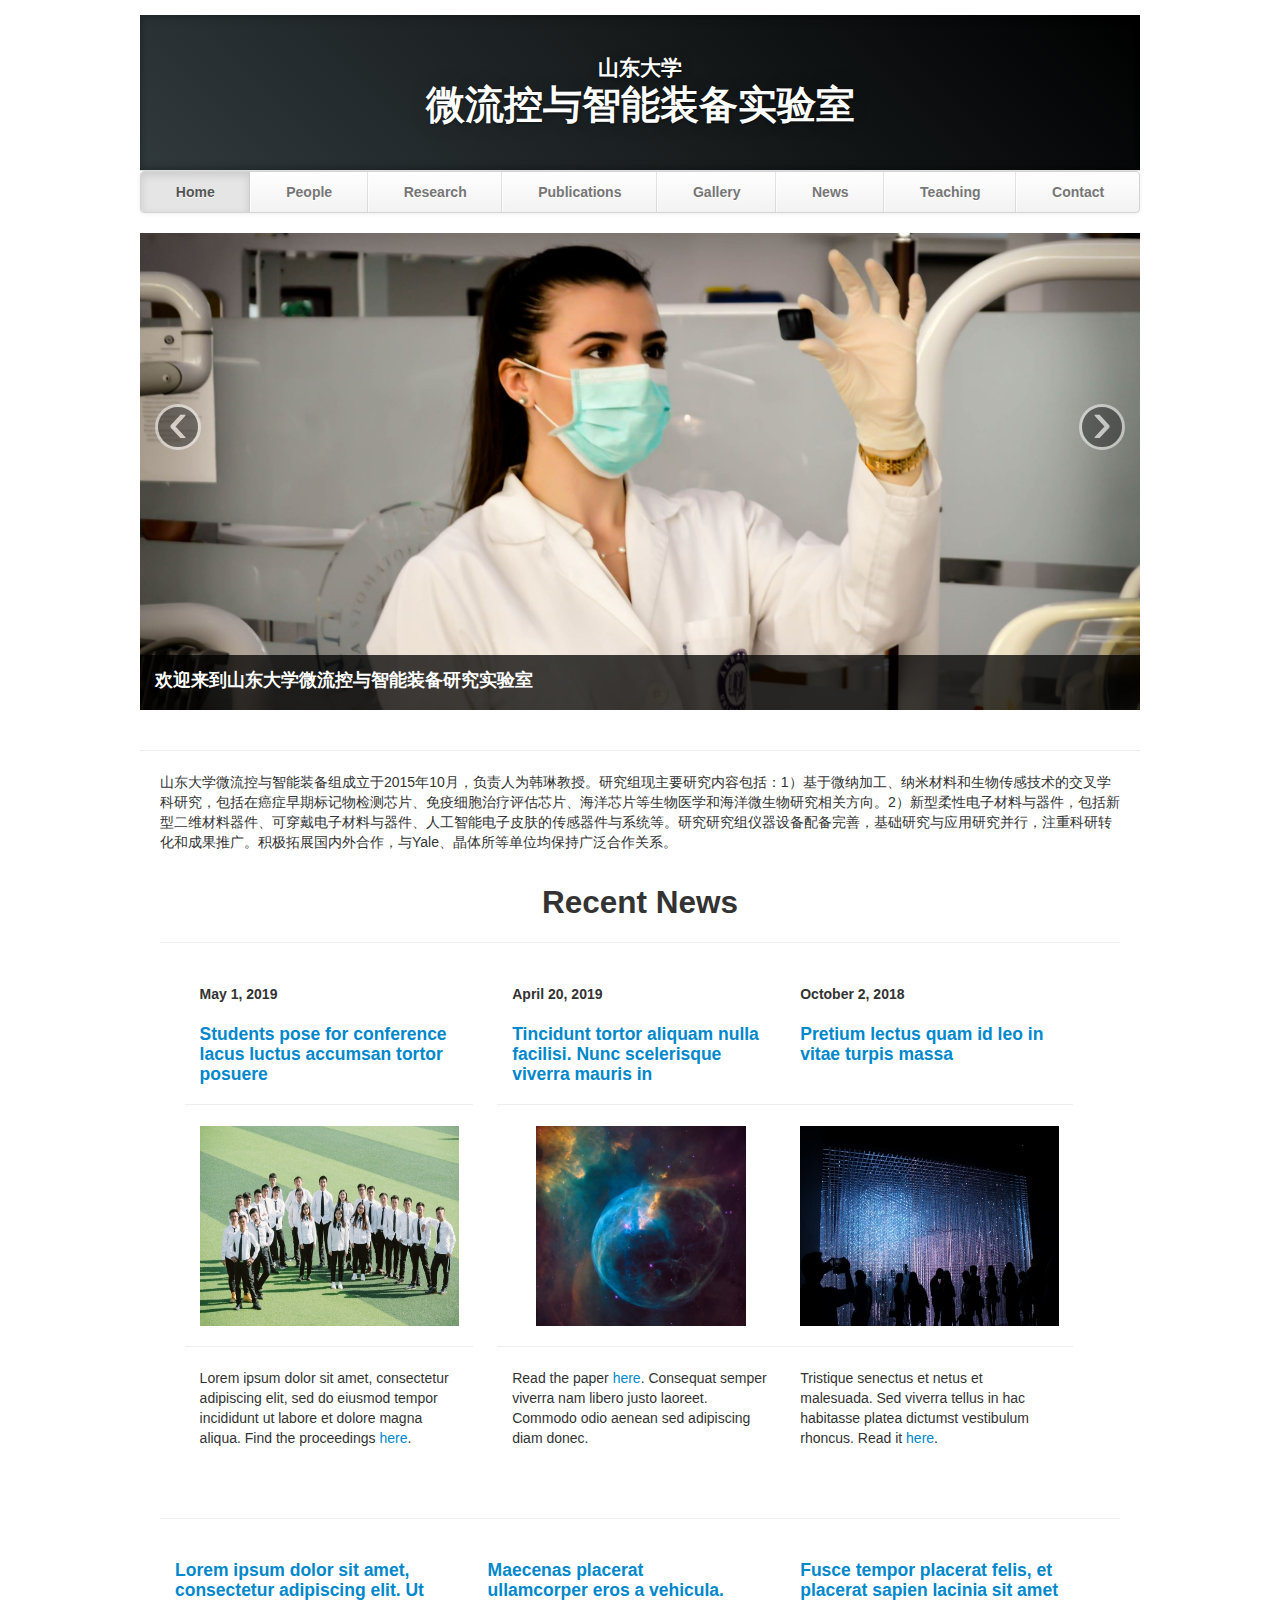
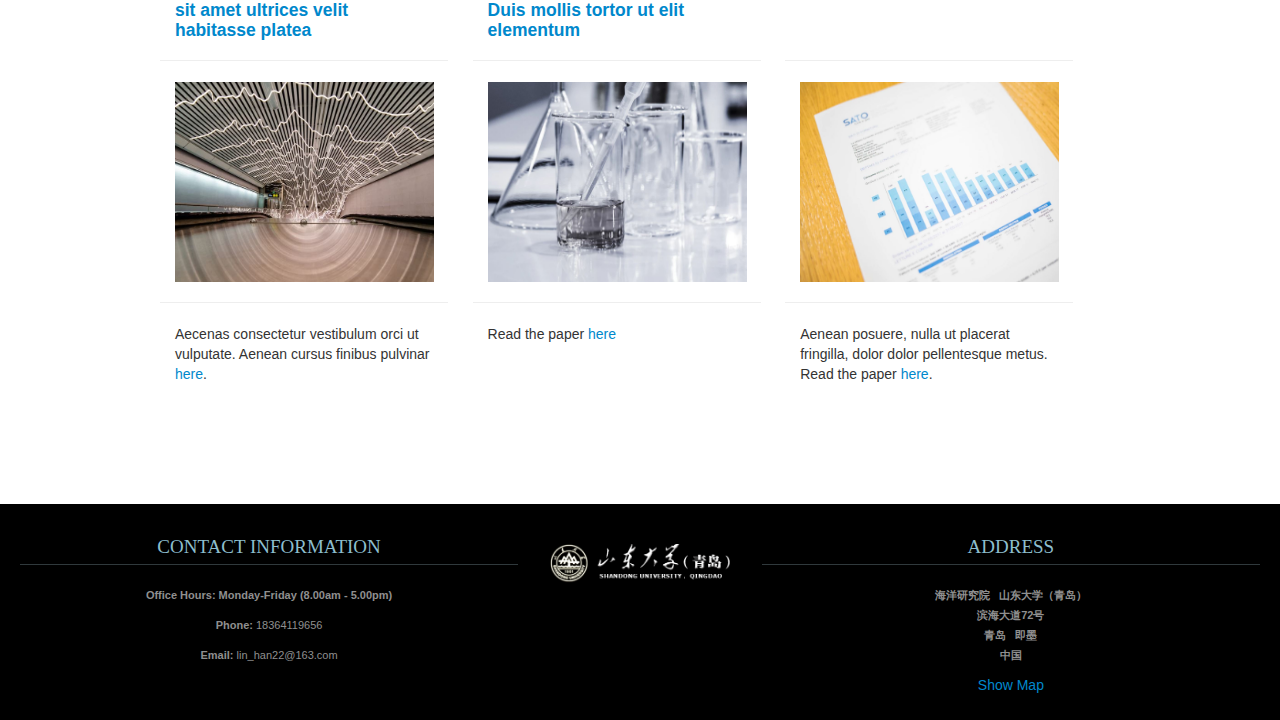
==== index.html @ ac5beb23 "Update index.html" ====
<!DOCTYPE html>
<html lang="en">
   <head>
      <meta charset="utf-8">
      <title>Generic Research Lab Template - Home</title>
      <meta name="viewport" content="width=device-width, initial-scale=1.0">
      <meta name="description" content="Research Lab, Home, Velit Aliquet Sagittis University">
      <meta name="author" content="">
      <!-- Le styles -->
      <link href="css/bootstrap.min.css" rel="stylesheet">
      <link href="css/bootstrap-responsive.min.css" rel="stylesheet">
      <link href="css/theme.css" rel="stylesheet">
   </head>
   <body>
      <div class="container">
         <header class="jumbotron subhead" id="overview">
            <p class="lead"><span style="font-weight:bold;"> ​山东大学 </p>
            <h1>微流控与智能装备实验室</h1>
         </header>
         <div class="masthead">
            <div class="navbar">
               <div class="navbar-inner">
                  <div class="container">
                     <ul class="nav">
                        <li class="active"><a href="#">Home</a></li>
                        <li><a href="people.html">People</a></li>
                        <li><a href="research.html">Research</a></li>
                        <li><a href="publications.html">Publications</a></li>
                        <li><a href="gallery.html">Gallery</a></li>
                        <li><a href="news.html">News</a></li>
                        <li><a href="teaching.html">Teaching</a></li>
                        <li><a href="contact.html">Contact</a></li>
                     </ul>
                  </div>
               </div>
            </div>
         </div>
         <div class="row-fluid">
            <div class="span12">
               <div id="main-carousel" class="carousel slide">
                  <div class="carousel-inner">
                     <div class="item active">
                        <img src="images/ani-kolleshi-crop3.JPG" class="carousel-image" alt="">                      
                        <div class="carousel-caption">
                           <h4>欢迎来到山东大学微流控与智能装备研究实验室</h4>
                           <!-- -->
                           <p></p>
                        </div>
                     </div>
                     <div class="item">
                        <img src="images/microscope-crop1.JPG" class="carousel-image" alt="">
                        <div class="carousel-caption">
                           <h4>Lab Photos</h4>
                           <p></p>
                        </div>
                     </div>
                     <div class="item">
                        <img src="images/building-crop1.JPG" class="carousel-image" alt="">
                        <div class="carousel-caption">
                           <h4>Main Building Photo</h4>
                           <p></p>
                        </div>
                     </div>
                  </div>
                  <a class="left carousel-control" href="#main-carousel" data-slide="prev">‹</a>
                  <a class="right carousel-control" href="#main-carousel" data-slide="next">›</a>
               </div>
            </div>
         </div>
         <hr>
         <div class="container-fluid">
            <div class="row-fluid marketing">
               <div class="span12">
                  <p>
                     山东大学微流控与智能装备组成立于2015年10月，负责人为韩琳教授。研究组现主要研究内容包括：1）基于微纳加工、纳米材料和生物传感技术的交叉学科研究，包括在癌症早期标记物检测芯片、免疫细胞治疗评估芯片、海洋芯片等生物医学和海洋微生物研究相关方向。2）新型柔性电子材料与器件，包括新型二维材料器件、可穿戴电子材料与器件、人工智能电子皮肤的传感器件与系统等。研究研究组仪器设备配备完善，基础研究与应用研究并行，注重科研转化和成果推广。积极拓展国内外合作，与Yale、晶体所等单位均保持广泛合作关系。
                  </p>
                  <br/>
               </div>
               <div class="row-fluid">
                  <hr>
                  <h2 class="centered">Recent News</h2>
                  <hr>
               </div>
               <div class="span4 feature-item">
                  <h5> <span class="date"> May 1, 2019 </span> </h5>
                  <h4 class="feature-heading">
                     <a href="https://unsplash.com/photos/CPmrdbbpnXg">
                     Students pose for conference lacus luctus accumsan tortor posuere
                     </a>
                     <br/>
                  </h4>
                  <hr>
                  <div class="centered">
                     <a href="https://unsplash.com/photos/CPmrdbbpnXg">
                     <img src="thumbs/jerry-zhang-1281608-unsplash.jpg" alt=""></a>
                  </div>
                  <hr>
                  <p>
                     Lorem ipsum dolor sit amet, consectetur adipiscing elit, sed do eiusmod tempor incididunt ut labore et 
                     dolore magna aliqua. 
                     Find the proceedings <a href="https://unsplash.com/photos/CPmrdbbpnXg">here</a>.
                  </p>
                  <br/>
                  <br/>
               </div>
               <div class="span4 feature-item">
                  <h5> <span class="date">April 20, 2019</span> </h5>
                  <h4 class="feature-heading">
                     <a href="https://unsplash.com/photos/rTZW4f02zY8">
                     Tincidunt tortor aliquam nulla facilisi. Nunc scelerisque viverra mauris in
                     </a>
                  </h4>
                  <hr>
                  <div class="centered">
                     <a href="https://unsplash.com/photos/rTZW4f02zY8">
                     <img src="thumbs/nasa-89125-unsplash.jpg" alt="">
                     </a>
                  </div>
                  <hr>
                  <p>
                     Read the paper 
                     <a href="https://unsplash.com/photos/rTZW4f02zY8">here</a>.
                     Consequat semper viverra nam libero justo laoreet. Commodo odio aenean sed adipiscing diam donec. 
                  </p>
                  <br/>
               </div>
               <div class="row-fluid">
                  <div class="span4 feature-item">
                     <h5> <span class="date">October 2, 2018</span> </h5>
                     <h4 class="feature-heading">
                        <a href="http://mechanical.illinois.edu/news/miljkovic-pleased-join-%E2%80%98powerhouse%E2%80%99-illinois">
                        Pretium lectus quam id leo in vitae turpis massa
                        <br/>
                        <br/>
                        </a>
                     </h4>
                     <hr>
                     <div class="centered">
                        <a href="https://unsplash.com/photos/WNk-f-TnZDw">
                        <img src="thumbs/rodolfo-cuadros-762364-unsplash.jpg" alt=""></a>
                     </div>
                     <hr>
                     <p> 
                        Tristique senectus et netus et malesuada. Sed viverra tellus in hac habitasse platea dictumst vestibulum rhoncus. 
                        Read it <a href="https://unsplash.com/photos/WNk-f-TnZDw">here</a>.
                     </p>
                     <br/>					
                  </div>
               </div>
               <hr>
            </div>
            <div class="row-fluid">
               <div class="span4 feature-item">
                  <h4 class="feature-heading"><a href="https://unsplash.com/photos/QvbLjB9pHLM">Lorem ipsum dolor sit amet, consectetur adipiscing elit. Ut sit amet ultrices velit habitasse platea</a></h4>
                  <hr>
                  <div class="centered">
                     <a href="https://unsplash.com/photos/QvbLjB9pHLM"><img src="thumbs/ivanov-crop.JPG" alt=""></a>
                  </div>
                  <hr>
                  <p>Aecenas consectetur vestibulum orci ut vulputate. Aenean cursus finibus pulvinar <a href="https://unsplash.com/photos/QvbLjB9pHLM">here</a>. </p>
                  <br/>
               </div>
               <div class="span4 feature-item">
                  <h4 class="feature-heading"><a href="https://unsplash.com/photos/lQGJCMY5qcM">Maecenas placerat ullamcorper eros a vehicula. Duis mollis tortor ut elit elementum</a></h4>
                  <hr>
                  <div class="centered">
                     <a href="https://unsplash.com/photos/lQGJCMY5qcM"><img src="thumbs/beaker-crop.JPG" alt=""></a>
                  </div>
                  <hr>
                  <p>Read the paper <a href="https://unsplash.com/photos/lQGJCMY5qcM">here</a> </p>
               </div>
               <div class="span4 feature-item">
                  <h4 class="feature-heading"><a href="https://unsplash.com/photos/QCbZ4ASLhM8">Fusce tempor placerat felis, et placerat sapien lacinia sit amet<br/><br/><br/></a></h4>
                  <hr>
                  <div class="centered">
                     <a href="https://unsplash.com/photos/QCbZ4ASLhM8"><img src="thumbs/sato-chart.JPG" alt=""></a>
                  </div>
                  <hr>
                  <p> Aenean posuere, nulla ut placerat fringilla, dolor dolor pellentesque metus. Read the paper <a href="https://unsplash.com/photos/QCbZ4ASLhM8">here</a>.</p>
                  <br/>
                  <br/>
                  <br/>
               </div>
            </div>
         </div>
      </div>
      <footer id="footer">
         <div class="container-fluid">
            <div class="row-fluid">
               <div class="span5">
                  <h3>Contact Information</h3>
                  <p><span style="font-weight:bold;"><b>Office Hours: </b>Monday-Friday (8.00am - 5.00pm)</p>
                  <p><b>Phone: </b>18364119656</p>
                  <p><b>Email: </b> lin_han22@163.com</p>
                  <!-- <a href="https://mail.google.com/mail/u/1/#sent/KtbxLwGkJhmczdwGlwRBZQNTFmVPwnpnNB?compose=new">Email</a> -->
               </div>
               <div class="span2">
                  <a href="http://www.qdxq.sdu.edu.cn/"><img src = "thumbs/logo.png" alt="research-lab-logo"/></a>
               </div>
               <div class="span5">
                  <h3>Address</h3>
                  <p><span style="font-weight:bold;">海洋研究院&nbsp;&nbsp;&nbsp;山东大学（青岛）<br>
                     滨海大道72号<br>
                     青岛&nbsp;&nbsp;&nbsp;即墨<br>
                     中国
                  </p>
                  <a href="https://map.baidu.com/search/海洋研究院(青岛校区)/@13436122.815,4326179.9,19z?querytype=s&da_src=shareurl&wd=%E6%B5%B7%E6%B4%8B%E7%A0%94%E7%A9%B6%E9%99%A2(%E9%9D%92%E5%B2%9B%E6%A0%A1%E5%8C%BA)&c=236&src=0&wd2=%E9%9D%92%E5%B2%9B%E5%B8%82%E5%8D%B3%E5%A2%A8%E5%8C%BA&pn=0&sug=1&l=14&b=(13426555.993796601,4321264.381971042;13448378.444293316,4332254.011233159)&from=webmap&biz_forward=%7B%22scaler%22:2,%22styles%22:%22pl%22%7D&sug_forward=a80bf9a03489659ca80dd8fb&device_ratio=2">Show Map</a>
               </div>
            </div>
         </div>
      </footer>

      <!-- Javascript files -->
      <script src="js/jquery-1.9.1.min.js"></script>
      <script src="js/bootstrap.min.js"></script>
      <script> $('#main-carousel').carousel(); </script>
   </body>
</html>
---- css/theme.css ----
body {
	padding-top: 15px;
	padding-bottom: 0px;
}


/* Custom container */

.container {
	margin: 0 auto;
	max-width: 1000px;
}

.container>hr {
	margin: 20px 0
}


/* Customize the navbar links to be fill the entire space of the .navbar */

.navbar .navbar-inner {
	padding: 0
}

.navbar .nav {
	margin: 0;
	display: table;
	width: 100%;
}

.navbar .nav li {
	display: table-cell;
	width: 1%;
	float: none;
}

.navbar .nav li a {
	font-weight: bold;
	text-align: center;
	border-left: 1px solid rgba(255, 255, 255, .75);
	border-right: 1px solid rgba(0, 0, 0, .1);
}

.navbar .nav li:first-child a {
	border-left: 0;
	border-radius: 3px 0 0 3px;
}

.navbar .nav li:last-child a {
	border-right: 0;
	border-radius: 0 3px 3px 0;
}

body>.navbar {
	font-size: 13px
}


/* Change the docs' brand */

body>.navbar .brand {
	padding-right: 0;
	padding-left: 0;
	margin-left: 20px;
	float: right;
	font-weight: bold;
	color: #000;
	text-shadow: 0 1px 0 rgba(255, 255, 255, .1), 0 0 30px rgba(255, 255, 255, .125);
	-webkit-transition: all .2s linear;
	-moz-transition: all .2s linear;
	transition: all .2s linear;
}

body>.navbar .brand:hover {
	text-decoration: none;
	text-shadow: 0 1px 0 rgba(255, 255, 255, .1), 0 0 30px rgba(255, 255, 255, .4);
}


/* Sidenav for Docs
         -------------------------------------------------- */

@media screen and (max-width: 768px) {
	.bs-docs-sidenav {
		display: none !important;
	}
}

.bs-docs-sidenav {
	width: 228px;
	margin: 30px 0 0;
	padding: 0;
	background-color: #fff;
	-webkit-border-radius: 6px;
	-moz-border-radius: 6px;
	border-radius: 6px;
	-webkit-box-shadow: 0 1px 4px rgba(0, 0, 0, .065);
	-moz-box-shadow: 0 1px 4px rgba(0, 0, 0, .065);
	box-shadow: 0 1px 4px rgba(0, 0, 0, .065);
}

.bs-docs-sidenav>li>a {
	display: block;
	width: 200px;
	margin: 0 0 -1px;
	padding: 8px 14px;
	border: 1px solid #e5e5e5;
}

.bs-docs-sidenav>li>a.subhead {
	display: block;
	width: 168px;
	margin: 0 0 -1px;
	padding: 8px 30px;
	border: 1px solid #e5e5e5;
	font-size: 12px;
}

.bs-docs-sidenav>li:first-child>a {
	-webkit-border-radius: 6px 6px 0 0;
	-moz-border-radius: 6px 6px 0 0;
	border-radius: 6px 6px 0 0;
}

.bs-docs-sidenav>li:last-child>a {
	-webkit-border-radius: 0 0 6px 6px;
	-moz-border-radius: 0 0 6px 6px;
	border-radius: 0 0 6px 6px;
}

.bs-docs-sidenav>.active>a {
	position: relative;
	z-index: 2;
	padding: 9px 15px;
	border: 0;
	text-shadow: 0 1px 0 rgba(0, 0, 0, .15);
	-webkit-box-shadow: inset 1px 0 0 rgba(0, 0, 0, .1), inset -1px 0 0 rgba(0, 0, 0, .1);
	-moz-box-shadow: inset 1px 0 0 rgba(0, 0, 0, .1), inset -1px 0 0 rgba(0, 0, 0, .1);
	box-shadow: inset 1px 0 0 rgba(0, 0, 0, .1), inset -1px 0 0 rgba(0, 0, 0, .1);
}

.bs-docs-sidenav>li>a:hover {
	background-color: #f5f5f5
}

.bs-docs-sidenav a:hover .icon-chevron-right {
	opacity: .5
}

.bs-docs-sidenav.affix {
	top: 10px
}

.bs-docs-sidenav.affix-bottom {
	position: absolute;
	top: auto;
	bottom: 270px;
}


/* Responsive
         -------------------------------------------------- */

.affix {
	top: 0px
}

#media {
	margin-top: 70px
}

#media .header {
	margin-left: 0;
	margin-bottom: 56px;
	margin-top: 30px;
}

#media .post_row {
	margin-left: 0;
	margin-bottom: 40px;
}

#media .lastpost_row {
	margin-bottom: 0
}

#media .post_row .post {
	background: #fff;
	/*margin-left: 0;;
    margin-right: 20px;*/
	border-radius: 4px;
	box-shadow: 1px 1px 2px 0px #E0E0E0;
	width: 487px;
	height: 616px;
}

#media .post_row .last {
	margin-right: 0
}

#media .post_row .post .img {
	position: relative;
	text-align: center;
}

#media .post_row .post .img .date {
	background: #E8554E;
	position: absolute;
	padding: 2px 5px;
	top: 0;
	left: 11px;
}

#media .post_row .post .img .date p {
	color: #fff;
	font-size: 14px;
	font-weight: bold;
	font-style: italic;
	margin: 0;
}

#media .post_row .post .img img {
	height: 275px;
	width: 410px;
}

#media .post_row .post .text {
	margin: 18px auto 0;
	width: 83%;
}

#media .post_row .post .text h5 {
	margin: 0 0 8px 0;
	font-size: 20px;
	line-height: 23px;
}

#media .post_row .post .text h5 a {
	color: #333
}

#media .post_row .post .text span.date {
	color: #9F9F9F;
	display: block;
	margin-bottom: 12px;
	font-style: italic;
	font-size: 13px;
}

#media .post_row .post .text p {
	margin: 0;
	line-height: 21px;
	font-size: 14px;
}

#media .post_row .post .author_box {
	margin: 12px auto 20px;
	border-top: 1px solid #EDEDED;
	overflow: hidden;
	text-align: left;
	width: 85%;
	padding-top: 12px;
}

#media .post_row .post .author_box h6 {
	margin: 0 0 3px 0;
	font-size: 13px;
	line-height: 15px;
	font-style: italic;
	font-weight: normal;
	color: #B2B2B2;
}

#media .post_row .post .author_box p {
	color: #B2B2B2;
	font-style: italic;
	font-size: 13px;
	line-height: 14px;
	margin: 0;
}

#media .post_row .post .author_box img {
	float: right
}

#media .post_row .post a.plus_wrapper {
	width: 99%;
	text-align: center;
	background: #fff;
	display: none;
	border-radius: 0px 0px 4px 4px;
	padding: 6px 0px 2px;
	margin: 0 auto 1px;
}

#media .post_row .post a.plus_wrapper span {
	color: #1189D9;
	font-size: 30px;
	font-weight: bold;
}

#media .post_row .post:hover a.plus_wrapper {
	display: block
}

#media .post_row .post:hover {
	box-shadow: 0px 1px 5px 1px rgb(216, 216, 216)
}

#media .post_row .post:hover .text h5 a {
	color: #1189D9
}

.map .box_wrapp {
	position: absolute;
	margin: 15px auto;
	box-shadow: 0 0 7px 0 rgba(26, 26, 26, 0.4);
	padding: 30px 0 30px;
	background: white;
	border-radius: 4px;
	margin-top: 25px;
}

.map .box_wrapp .box_cont {
	margin: 30px auto;
	width: 76%;
}

.section-header {
	text-align: center;
	margin-bottom: 35px;
}

.section-header h1,
.title-text {
	font-weight: bold;
	font-size: 30px;
	margin: 12.5px 0;
	font-weight: 100;
	margin-bottom: 25px;
	line-height: 55px;
}

.feature-item:hover {
	box-shadow: 0px 1px 5px 1px rgb(216, 216, 216)
}

.feature-item img {
	margin-left: 15px;
	margin-right: 15px;
	max-width: 90%;
	height: 200px;
}

.feature-item h5 {
	margin-left: 15px;
	margin-right: 15px;
	margin-top: 20px;
	margin-bottom: 20px;
}

.feature-item p {
	margin-left: 15px;
	margin-right: 15px;
}

.feature-heading {
	margin-top: 20px;
	margin-bottom: 20px;
	margin-left: 15px;
	margin-right: 15px;
}

.feature-heading a:hover {
	text-decoration: none;
}

.feature-button {
	font-size: 16px;
	background-image: none;
	box-shadow: none;
	margin-bottom: 10px;
}

.centered {
	text-align: center;
}

.subhead {
	text-align: left;
	border-bottom: 1px solid #ddd;
}

.jumbotron {
	position: relative;
	padding: 45px 0px 35px 0px;
	color: #fff;
	text-align: center;
	text-shadow: 0 1px 3px rgba(0, 0, 0, .4), 0 0 30px rgba(0, 0, 0, .075);
	background: #30393C;
	background: -moz-linear-gradient(45deg, #30393C 0%, #000000 100%);
	background: -webkit-gradient(linear, left bottom, right top, color-stop(0%, #30393C), color-stop(100%, #30393C));
	background: -webkit-linear-gradient(45deg, #30393C 0%, #000000 100%);
	background: -o-linear-gradient(45deg, #30393C 0%, #000000 100%);
	background: -ms-linear-gradient(45deg, #30393C 0%, #000000 100%);
	background: linear-gradient(45deg, #30393C 0%, #000000 100%) repeat;
	-webkit-box-shadow: inset 0 3px 7px rgba(0, 0, 0, .2), inset 0 -3px 7px rgba(0, 0, 0, .2);
	-moz-box-shadow: inset 0 3px 7px rgba(0, 0, 0, .2), inset 0 -3px 7px rgba(0, 0, 0, .2);
	box-shadow: inset 0 3px 7px rgba(0, 0, 0, .2), inset 0 -3px 7px rgba(0, 0, 0, .2);
}

.jumbotron:after {
	content: '';
	display: block;
	position: absolute;
	top: 0;
	right: 0;
	bottom: 0;
	left: 0;
	opacity: .4;
}

.lead {
	margin-bottom: 0px;
	font-size: 21px;
	font-weight: 200;
	line-height: 15px;
}

img.float-left {
	float: left;
	margin-top: 9px;
	margin-left: 0px;
	margin-right: 30px;
	margin-bottom: 12px;
}

img.float-right {
	float: right;
	margin-top: 9px;
	margin-right: 0px;
	margin-bottom: 12px;
	margin-left: 30px;
}

img.publications-thumb {
	width: 142px;
	height: 188px;
}

.caption {
	margin: 10px;
}

.responsive-video {
	position: relative;
	padding-bottom: 56.25%;
	padding-top: 60px;
	overflow: hidden;
}

.responsive-video iframe,
.responsive-video object,
.responsive-video embed {
	position: absolute;
	top: 0;
	left: 0;
	width: 93.5%;
	height: 93.5%;
}

.video-caption {
	margin: 10px;
}

.accordion {
	margin-bottom: 20px;
	margin-right: 40px;
}

.thumbnail>img.sponsor {
	width: 212px;
	height: 150px;
}

img.carousel-image {
	width: 100%;
}

li.publication {
	margin-bottom: 20px;
}

.page-header h3 a:hover {
	text-decoration: none;
}

iframe.map-frame {
	border: none;
	overflow: hidden;
	margin-top: 10px;
	margin-bottom: 10px;
	margin-left: 0px;
	margin-right: 0px;
	height: 550px;
	width: 100%;
}

ul.sponsors {
	margin-top: 40px;
	margin-bottom: 40px;
}

#footer {
	z-index: 10;
	margin-top: 50px;
	margin-bottom: 0px;
	padding-bottom: 25px;
	border-top-width: 8px;
	border-top-style: solid;
	border-top-color: #2F2F2F;
	background-color: #000000;
	border: 0;
	font-size: 100%;
	font: inherit;
	vertical-align: baseline;
	text-align: center;
}

#footer h3 {
	font-size: 19px;
	text-transform: uppercase;
	font-family: BebasNeueRegular;
	color: #8DBECE;
	border-bottom-width: 1px;
	border-bottom-style: solid;
	border-bottom-color: #30393C;
	line-height: 35px;
	margin-bottom: 20px;
	margin-top: 25px;
	font-weight: normal;
}

#footer a img {
	margin-top: 40px;
}

#footer p,
#footer address {
	color: #8F8F8F;
	font-size: 11px;
}
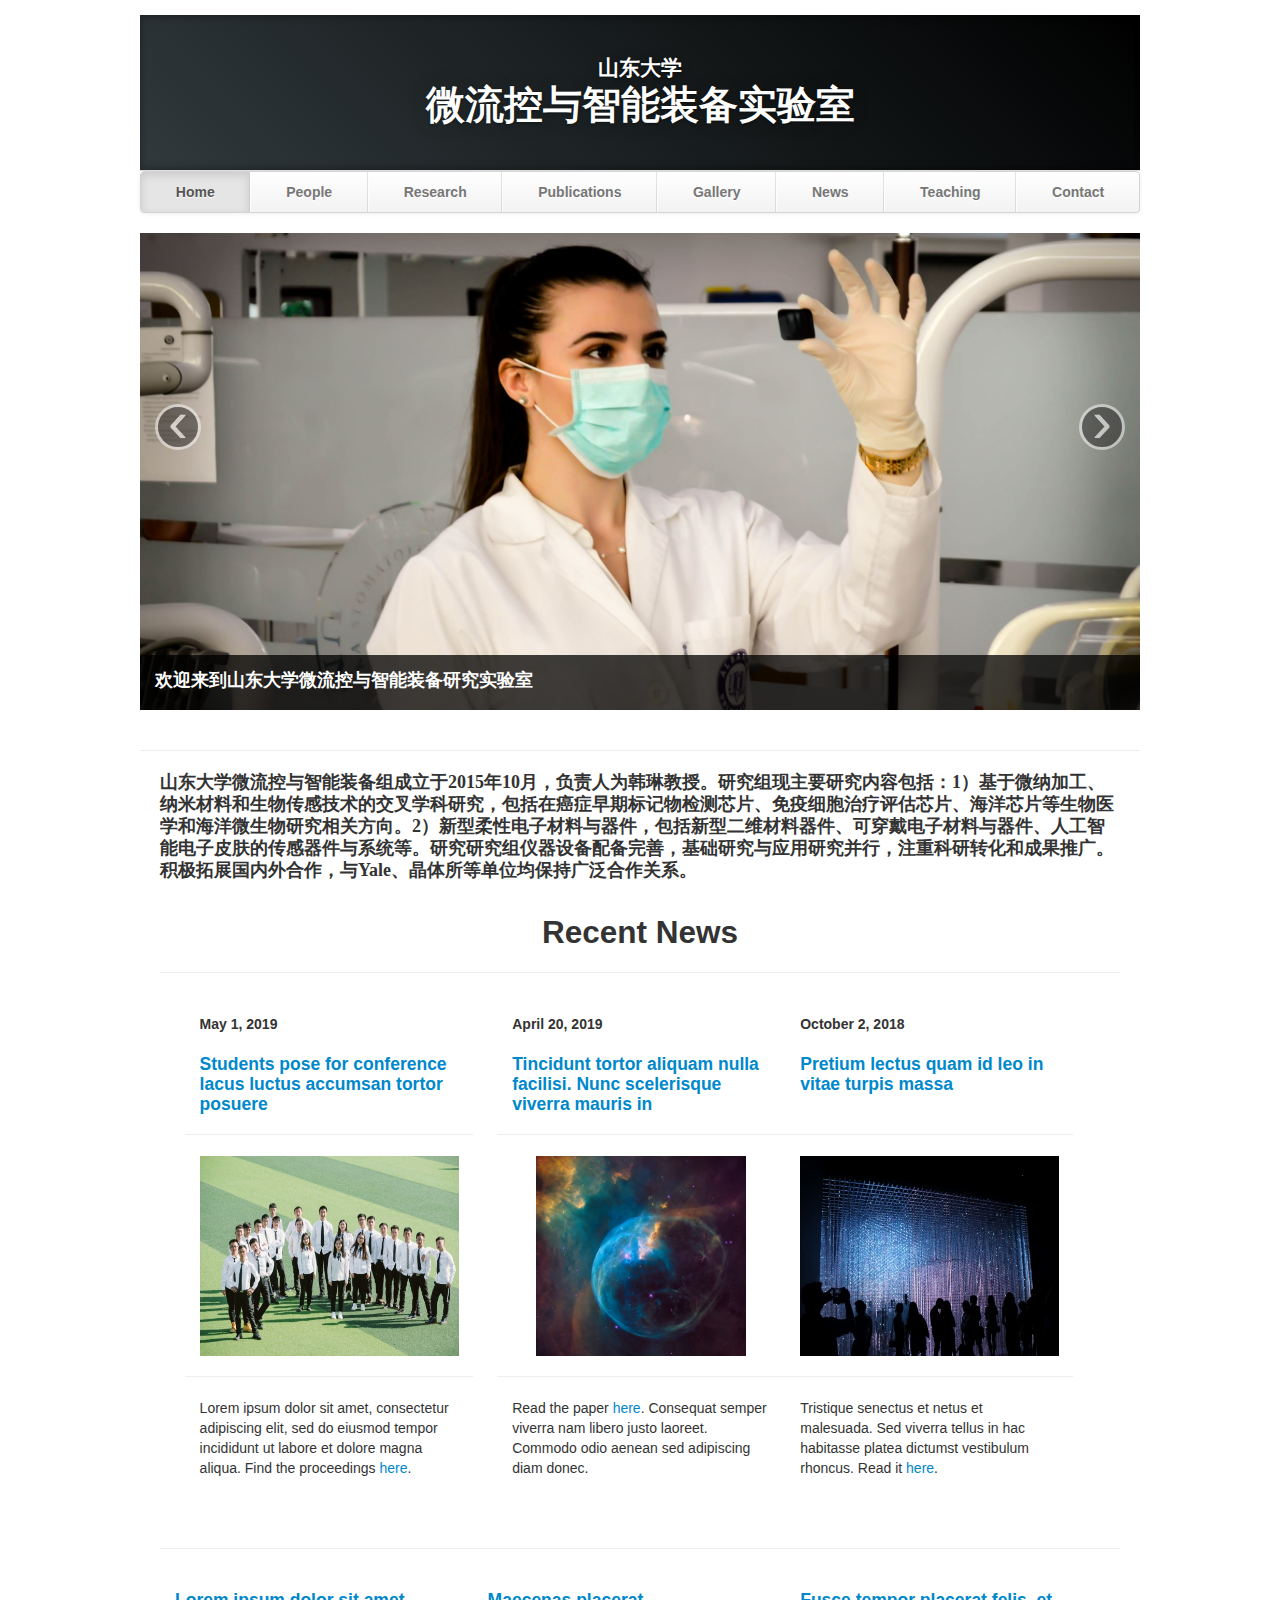
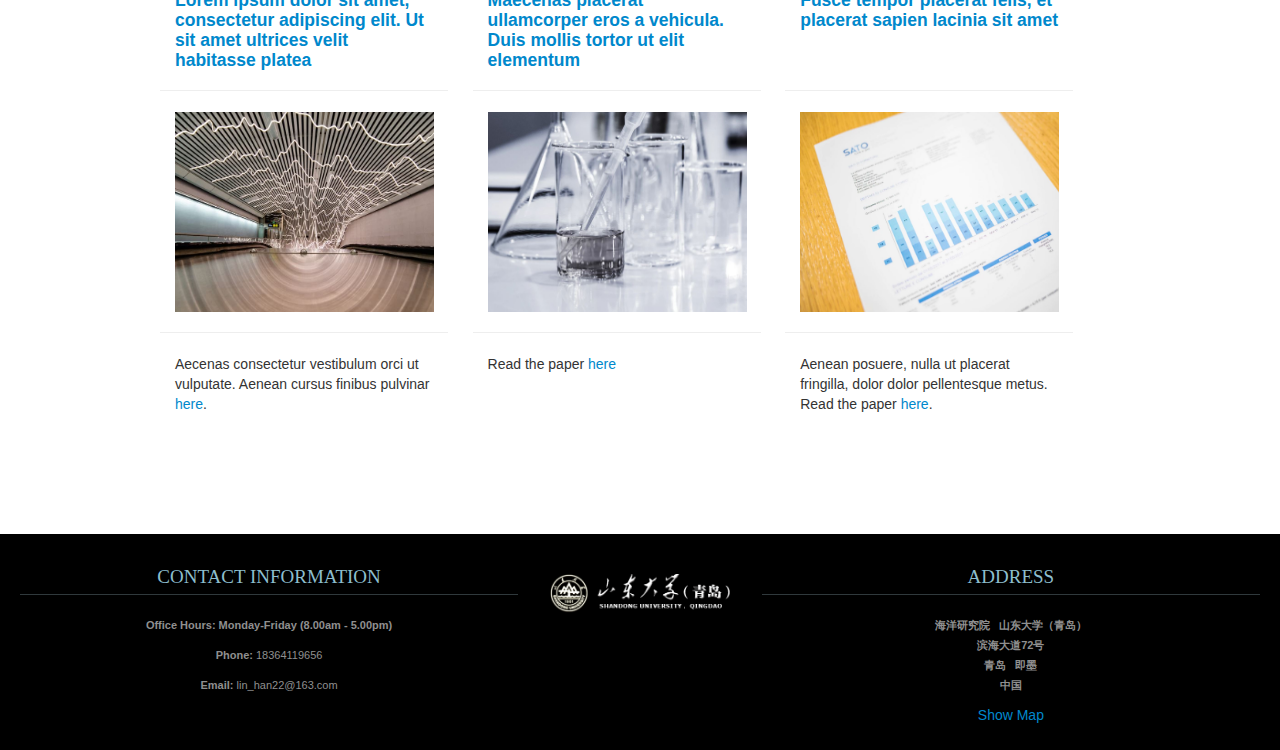
==== commit 2996010e: "Add files via upload" ====
--- a/index.html
+++ b/index.html
@@ -2,7 +2,7 @@
 <html lang="en">
    <head>
       <meta charset="utf-8">
-      <title>Generic Research Lab Template - Home</title>
+      <title>(山东大学 韩琳)微流控与智能装备实验室 - Home</title>
       <meta name="viewport" content="width=device-width, initial-scale=1.0">
       <meta name="description" content="Research Lab, Home, Velit Aliquet Sagittis University">
       <meta name="author" content="">
@@ -70,10 +70,10 @@
          <hr>
          <div class="container-fluid">
             <div class="row-fluid marketing">
-               <div class="span12">
-                  <p>
+               <div class="span12" style="font-family:Simsun"><span style="font-weight:bold;">
+                  <p><font size="4 ">
                      山东大学微流控与智能装备组成立于2015年10月，负责人为韩琳教授。研究组现主要研究内容包括：1）基于微纳加工、纳米材料和生物传感技术的交叉学科研究，包括在癌症早期标记物检测芯片、免疫细胞治疗评估芯片、海洋芯片等生物医学和海洋微生物研究相关方向。2）新型柔性电子材料与器件，包括新型二维材料器件、可穿戴电子材料与器件、人工智能电子皮肤的传感器件与系统等。研究研究组仪器设备配备完善，基础研究与应用研究并行，注重科研转化和成果推广。积极拓展国内外合作，与Yale、晶体所等单位均保持广泛合作关系。
-                  </p>
+                  </font></p>
                   <br/>
                </div>
                <div class="row-fluid">
@@ -215,4 +215,4 @@
       <script src="js/bootstrap.min.js"></script>
       <script> $('#main-carousel').carousel(); </script>
    </body>
-</html>
+</html>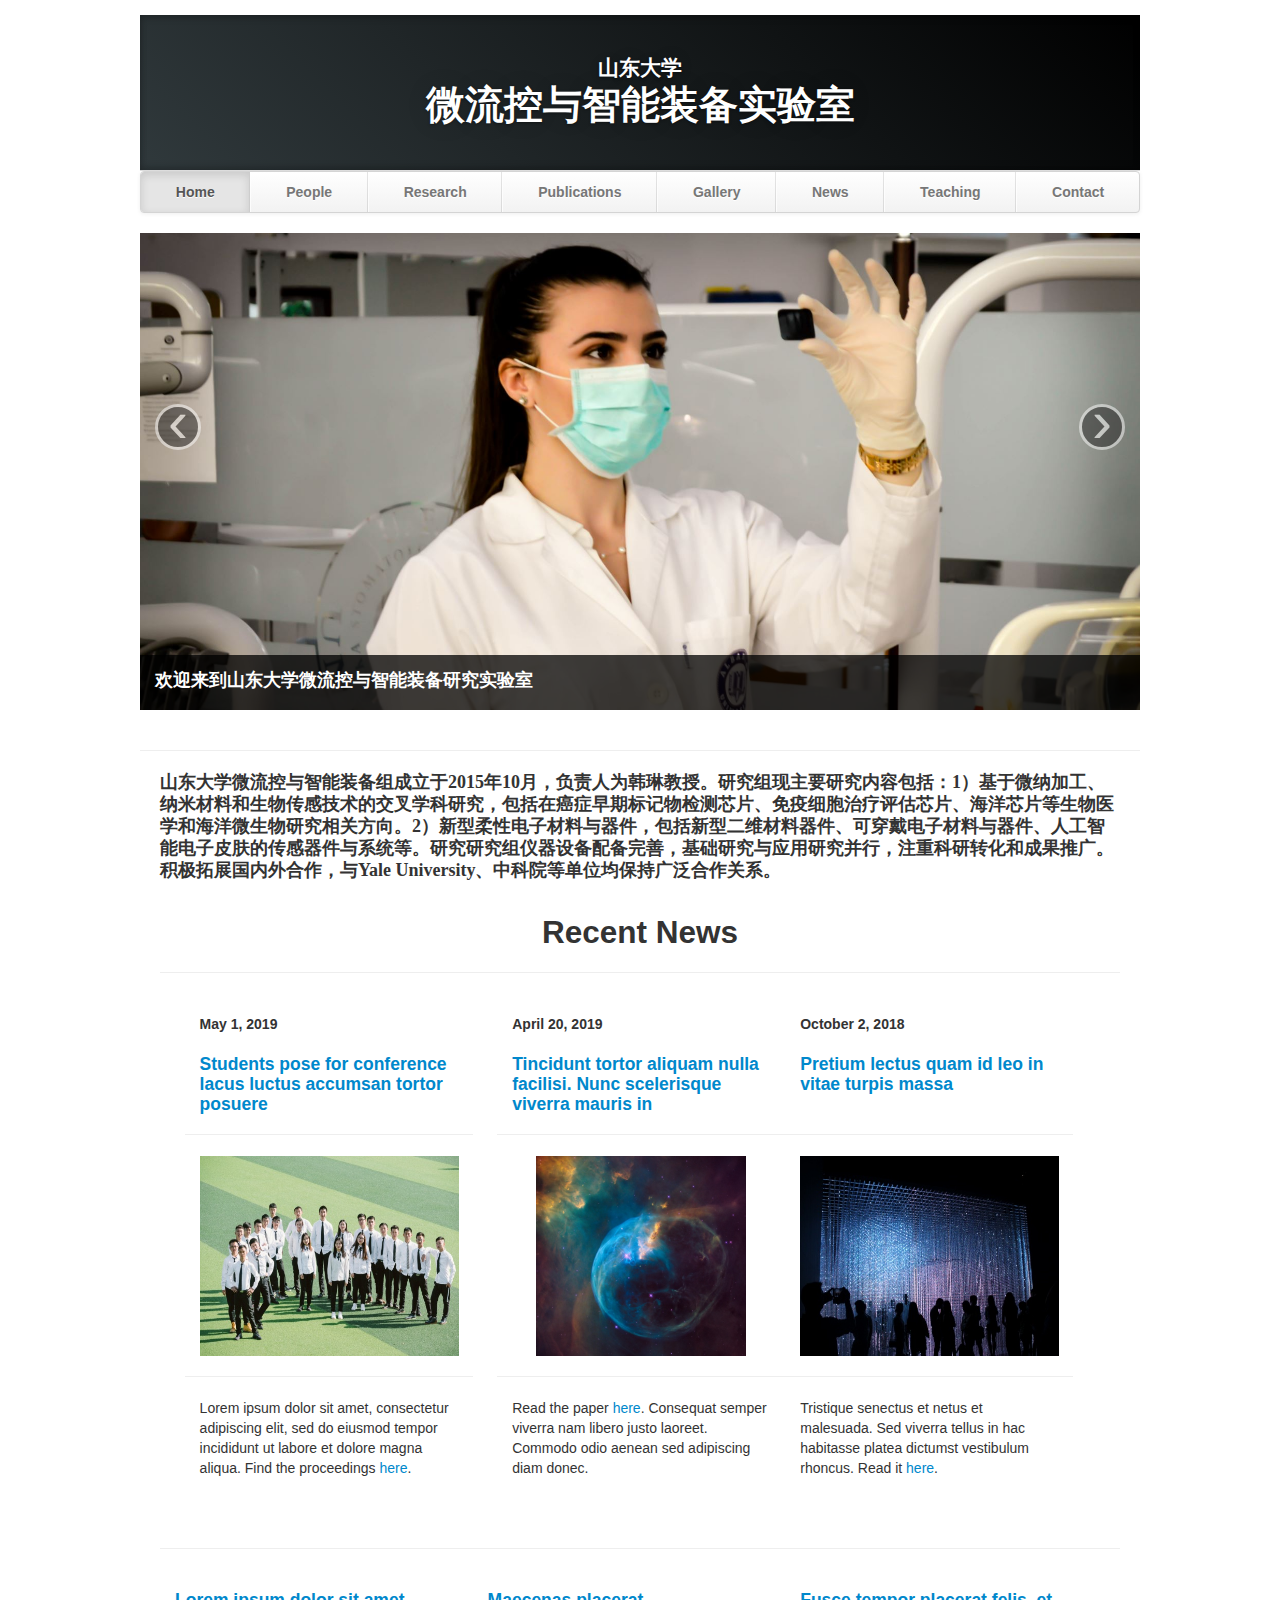
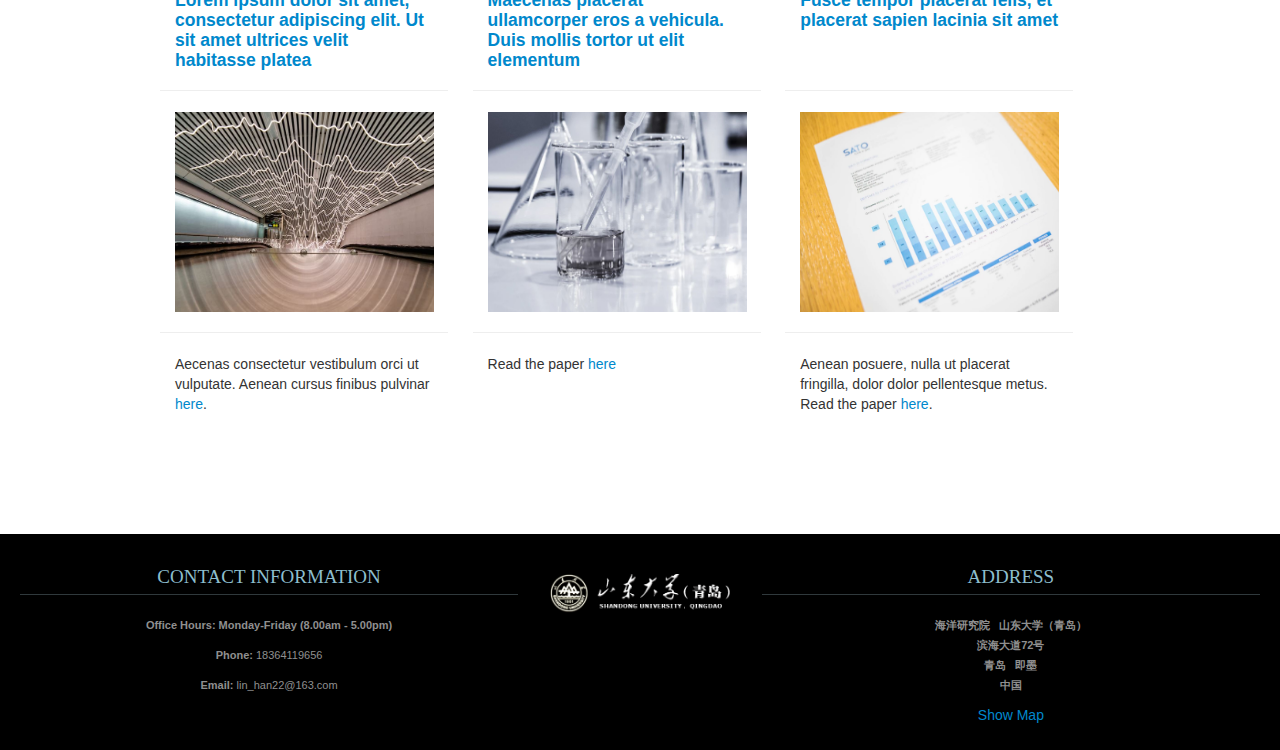
==== commit 1498fe5a: "Add files via upload" ====
--- a/index.html
+++ b/index.html
@@ -2,9 +2,9 @@
 <html lang="en">
    <head>
       <meta charset="utf-8">
-      <title>(山东大学 韩琳)微流控与智能装备实验室 - Home</title>
+      <title>山东大学-韩琳课题组 - Home</title>
       <meta name="viewport" content="width=device-width, initial-scale=1.0">
-      <meta name="description" content="Research Lab, Home, Velit Aliquet Sagittis University">
+      <meta name="description" content="山东大学-韩琳课题组">
       <meta name="author" content="">
       <!-- Le styles -->
       <link href="css/bootstrap.min.css" rel="stylesheet">
@@ -70,10 +70,13 @@
          <hr>
          <div class="container-fluid">
             <div class="row-fluid marketing">
-               <div class="span12" style="font-family:Simsun"><span style="font-weight:bold;">
-                  <p><font size="4 ">
-                     山东大学微流控与智能装备组成立于2015年10月，负责人为韩琳教授。研究组现主要研究内容包括：1）基于微纳加工、纳米材料和生物传感技术的交叉学科研究，包括在癌症早期标记物检测芯片、免疫细胞治疗评估芯片、海洋芯片等生物医学和海洋微生物研究相关方向。2）新型柔性电子材料与器件，包括新型二维材料器件、可穿戴电子材料与器件、人工智能电子皮肤的传感器件与系统等。研究研究组仪器设备配备完善，基础研究与应用研究并行，注重科研转化和成果推广。积极拓展国内外合作，与Yale、晶体所等单位均保持广泛合作关系。
-                  </font></p>
+               <div class="span12"  style="font-family:Simsun"><span style="font-weight:bold;">
+                  <p>
+                    <font size="4"><b>
+                     山东大学微流控与智能装备组成立于2015年10月，负责人为韩琳教授。研究组现主要研究内容包括：1）基于微纳加工、纳米材料和生物传感技术的交叉学科研究，包括在癌症早期标记物检测芯片、免疫细胞治疗评估芯片、海洋芯片等生物医学和海洋微生物研究相关方向。2）新型柔性电子材料与器件，包括新型二维材料器件、可穿戴电子材料与器件、人工智能电子皮肤的传感器件与系统等。研究研究组仪器设备配备完善，基础研究与应用研究并行，注重科研转化和成果推广。积极拓展国内外合作，与Yale University、中科院等单位均保持广泛合作关系。
+                    </b>
+                    </font>
+                  </p>
                   <br/>
                </div>
                <div class="row-fluid">
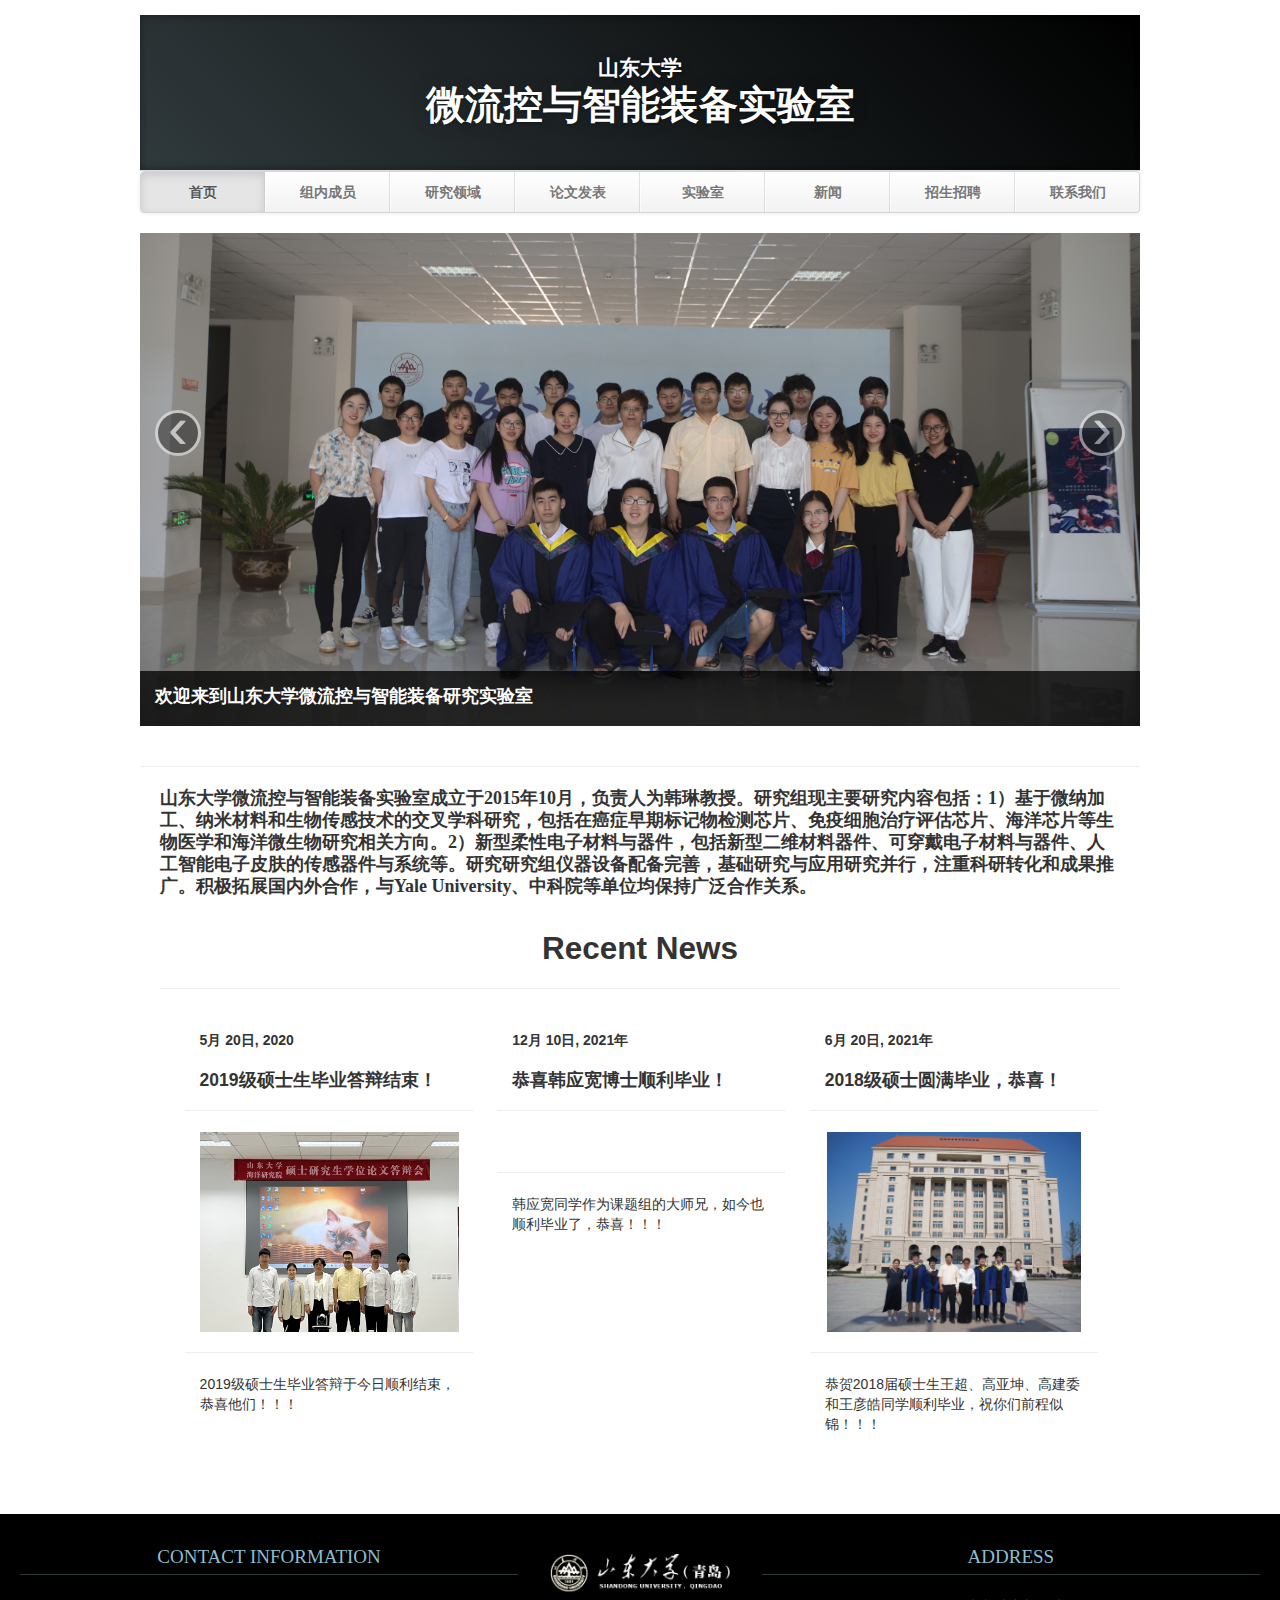
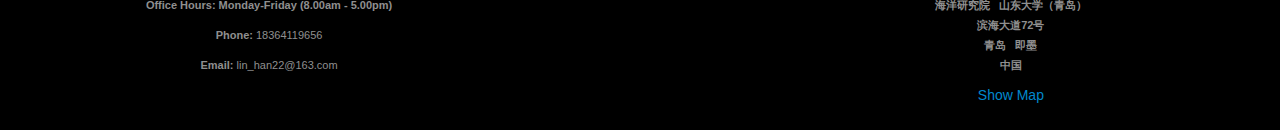
==== commit 7b92d3dc: "Add files via upload" ====
--- a/index.html
+++ b/index.html
@@ -22,14 +22,14 @@
                <div class="navbar-inner">
                   <div class="container">
                      <ul class="nav">
-                        <li class="active"><a href="#">Home</a></li>
-                        <li><a href="people.html">People</a></li>
-                        <li><a href="research.html">Research</a></li>
-                        <li><a href="publications.html">Publications</a></li>
-                        <li><a href="gallery.html">Gallery</a></li>
-                        <li><a href="news.html">News</a></li>
-                        <li><a href="teaching.html">Teaching</a></li>
-                        <li><a href="contact.html">Contact</a></li>
+                        <li class="active"><a href="#">首页</a></li>
+                        <li><a href="people.html">组内成员</a></li>
+                        <li><a href="research.html">研究领域</a></li>
+                        <li><a href="publications.html">论文发表</a></li>
+                        <li><a href="gallery.html">实验室</a></li>
+                        <li><a href="news.html">新闻</a></li>
+                        <li><a href="teaching.html">招生招聘</a></li>
+                        <li><a href="contact.html">联系我们</a></li>
                      </ul>
                   </div>
                </div>
@@ -40,7 +40,7 @@
                <div id="main-carousel" class="carousel slide">
                   <div class="carousel-inner">
                      <div class="item active">
-                        <img src="images/ani-kolleshi-crop3.JPG" class="carousel-image" alt="">                      
+                        <img src="images/2.jpg" class="carousel-image" alt="">                      
                         <div class="carousel-caption">
                            <h4>欢迎来到山东大学微流控与智能装备研究实验室</h4>
                            <!-- -->
@@ -55,9 +55,9 @@
                         </div>
                      </div>
                      <div class="item">
-                        <img src="images/building-crop1.JPG" class="carousel-image" alt="">
+                        <img src="images/3.jpg" class="carousel-image" alt="">
                         <div class="carousel-caption">
-                           <h4>Main Building Photo</h4>
+                           <h4>山大校训</h4>
                            <p></p>
                         </div>
                      </div>
@@ -73,7 +73,7 @@
                <div class="span12"  style="font-family:Simsun"><span style="font-weight:bold;">
                   <p>
                     <font size="4"><b>
-                     山东大学微流控与智能装备组成立于2015年10月，负责人为韩琳教授。研究组现主要研究内容包括：1）基于微纳加工、纳米材料和生物传感技术的交叉学科研究，包括在癌症早期标记物检测芯片、免疫细胞治疗评估芯片、海洋芯片等生物医学和海洋微生物研究相关方向。2）新型柔性电子材料与器件，包括新型二维材料器件、可穿戴电子材料与器件、人工智能电子皮肤的传感器件与系统等。研究研究组仪器设备配备完善，基础研究与应用研究并行，注重科研转化和成果推广。积极拓展国内外合作，与Yale University、中科院等单位均保持广泛合作关系。
+                     山东大学微流控与智能装备实验室成立于2015年10月，负责人为韩琳教授。研究组现主要研究内容包括：1）基于微纳加工、纳米材料和生物传感技术的交叉学科研究，包括在癌症早期标记物检测芯片、免疫细胞治疗评估芯片、海洋芯片等生物医学和海洋微生物研究相关方向。2）新型柔性电子材料与器件，包括新型二维材料器件、可穿戴电子材料与器件、人工智能电子皮肤的传感器件与系统等。研究研究组仪器设备配备完善，基础研究与应用研究并行，注重科研转化和成果推广。积极拓展国内外合作，与Yale University、中科院等单位均保持广泛合作关系。
                     </b>
                     </font>
                   </p>
@@ -85,75 +85,64 @@
                   <hr>
                </div>
                <div class="span4 feature-item">
-                  <h5> <span class="date"> May 1, 2019 </span> </h5>
-                  <h4 class="feature-heading">
-                     <a href="https://unsplash.com/photos/CPmrdbbpnXg">
-                     Students pose for conference lacus luctus accumsan tortor posuere
-                     </a>
-                     <br/>
-                  </h4>
-                  <hr>
-                  <div class="centered">
-                     <a href="https://unsplash.com/photos/CPmrdbbpnXg">
-                     <img src="thumbs/jerry-zhang-1281608-unsplash.jpg" alt=""></a>
-                  </div>
-                  <hr>
-                  <p>
-                     Lorem ipsum dolor sit amet, consectetur adipiscing elit, sed do eiusmod tempor incididunt ut labore et 
-                     dolore magna aliqua. 
-                     Find the proceedings <a href="https://unsplash.com/photos/CPmrdbbpnXg">here</a>.
-                  </p>
-                  <br/>
-                  <br/>
-               </div>
-               <div class="span4 feature-item">
-                  <h5> <span class="date">April 20, 2019</span> </h5>
-                  <h4 class="feature-heading">
-                     <a href="https://unsplash.com/photos/rTZW4f02zY8">
-                     Tincidunt tortor aliquam nulla facilisi. Nunc scelerisque viverra mauris in
-                     </a>
-                  </h4>
-                  <hr>
-                  <div class="centered">
-                     <a href="https://unsplash.com/photos/rTZW4f02zY8">
-                     <img src="thumbs/nasa-89125-unsplash.jpg" alt="">
-                     </a>
-                  </div>
-                  <hr>
-                  <p>
-                     Read the paper 
-                     <a href="https://unsplash.com/photos/rTZW4f02zY8">here</a>.
-                     Consequat semper viverra nam libero justo laoreet. Commodo odio aenean sed adipiscing diam donec. 
-                  </p>
-                  <br/>
-               </div>
-               <div class="row-fluid">
-                  <div class="span4 feature-item">
-                     <h5> <span class="date">October 2, 2018</span> </h5>
+                     <h5> <span class="date">5月 20日, 2020</span> </h5>
                      <h4 class="feature-heading">
-                        <a href="http://mechanical.illinois.edu/news/miljkovic-pleased-join-%E2%80%98powerhouse%E2%80%99-illinois">
-                        Pretium lectus quam id leo in vitae turpis massa
-                        <br/>
-                        <br/>
+                        <!-- <a href="http://mechanical.illinois.edu/news/miljkovic-pleased-join-%E2%80%98powerhouse%E2%80%99-illinois"> -->
+                        2019级硕士生毕业答辩结束！
                         </a>
                      </h4>
                      <hr>
                      <div class="centered">
-                        <a href="https://unsplash.com/photos/WNk-f-TnZDw">
-                        <img src="thumbs/rodolfo-cuadros-762364-unsplash.jpg" alt=""></a>
+                        <!-- <a href="https://unsplash.com/photos/WNk-f-TnZDw"> -->
+                        <img src="thumbs/2019_.jpg" alt="2019级"></a>
                      </div>
                      <hr>
                      <p> 
-                        Tristique senectus et netus et malesuada. Sed viverra tellus in hac habitasse platea dictumst vestibulum rhoncus. 
-                        Read it <a href="https://unsplash.com/photos/WNk-f-TnZDw">here</a>.
+                        2019级硕士生毕业答辩于今日顺利结束，恭喜他们！！！
                      </p>
-                     <br/>					
-                  </div>
-               </div>
-               <hr>
+                     <br/>             
+               </div>
+               <div class="span4 feature-item">
+                  <h5> <span class="date"> 12月 10日, 2021年 </span> </h5>
+                  <h4 class="feature-heading">
+                     恭喜韩应宽博士顺利毕业！
+                     </a>
+                     <br/>
+                  </h4>
+                  <hr>
+                  <div class="centered">
+                    <!--  <a href="https://unsplash.com/photos/CPmrdbbpnXg"> -->
+                     <img src="thumbs/hanyk.jpg" alt=""></a>
+                  </div>
+                  <hr>
+                  <p>
+                     韩应宽同学作为课题组的大师兄，如今也顺利毕业了，恭喜！！！
+                  </p>
+                  <br/>
+                  <br/>
+               </div>
+               <div class="span4 feature-item">
+                  <h5> <span class="date">6月 20日, 2021年</span> </h5>
+                  <h4 class="feature-heading">
+                     <!-- <a href="https://unsplash.com/photos/rTZW4f02zY8"> -->
+                     2018级硕士圆满毕业，恭喜！
+                     </a>
+                  </h4>
+                  <hr>
+                  <div class="centered">
+                     <a href="https://unsplash.com/photos/rTZW4f02zY8">
+                     <img src="thumbs/2018_graduate.jpg" alt="2018级硕士生">
+                     </a>
+                  </div>
+                  <hr>
+                  <p>
+                     恭贺2018届硕士生王超、高亚坤、高建委和王彦皓同学顺利毕业，祝你们前程似锦！！！ 
+                  </p>
+                  <br/>
+               </div>
             </div>
             <div class="row-fluid">
-               <div class="span4 feature-item">
+               <!-- <div class="span4 feature-item">
                   <h4 class="feature-heading"><a href="https://unsplash.com/photos/QvbLjB9pHLM">Lorem ipsum dolor sit amet, consectetur adipiscing elit. Ut sit amet ultrices velit habitasse platea</a></h4>
                   <hr>
                   <div class="centered">
@@ -162,8 +151,8 @@
                   <hr>
                   <p>Aecenas consectetur vestibulum orci ut vulputate. Aenean cursus finibus pulvinar <a href="https://unsplash.com/photos/QvbLjB9pHLM">here</a>. </p>
                   <br/>
-               </div>
-               <div class="span4 feature-item">
+               </div> -->
+               <!-- <div class="span4 feature-item">
                   <h4 class="feature-heading"><a href="https://unsplash.com/photos/lQGJCMY5qcM">Maecenas placerat ullamcorper eros a vehicula. Duis mollis tortor ut elit elementum</a></h4>
                   <hr>
                   <div class="centered">
@@ -171,8 +160,8 @@
                   </div>
                   <hr>
                   <p>Read the paper <a href="https://unsplash.com/photos/lQGJCMY5qcM">here</a> </p>
-               </div>
-               <div class="span4 feature-item">
+               </div> -->
+               <!-- <div class="span4 feature-item">
                   <h4 class="feature-heading"><a href="https://unsplash.com/photos/QCbZ4ASLhM8">Fusce tempor placerat felis, et placerat sapien lacinia sit amet<br/><br/><br/></a></h4>
                   <hr>
                   <div class="centered">
@@ -182,7 +171,7 @@
                   <p> Aenean posuere, nulla ut placerat fringilla, dolor dolor pellentesque metus. Read the paper <a href="https://unsplash.com/photos/QCbZ4ASLhM8">here</a>.</p>
                   <br/>
                   <br/>
-                  <br/>
+                  <br/> -->
                </div>
             </div>
          </div>
@@ -195,7 +184,6 @@
                   <p><span style="font-weight:bold;"><b>Office Hours: </b>Monday-Friday (8.00am - 5.00pm)</p>
                   <p><b>Phone: </b>18364119656</p>
                   <p><b>Email: </b> lin_han22@163.com</p>
-                  <!-- <a href="https://mail.google.com/mail/u/1/#sent/KtbxLwGkJhmczdwGlwRBZQNTFmVPwnpnNB?compose=new">Email</a> -->
                </div>
                <div class="span2">
                   <a href="http://www.qdxq.sdu.edu.cn/"><img src = "thumbs/logo.png" alt="research-lab-logo"/></a>
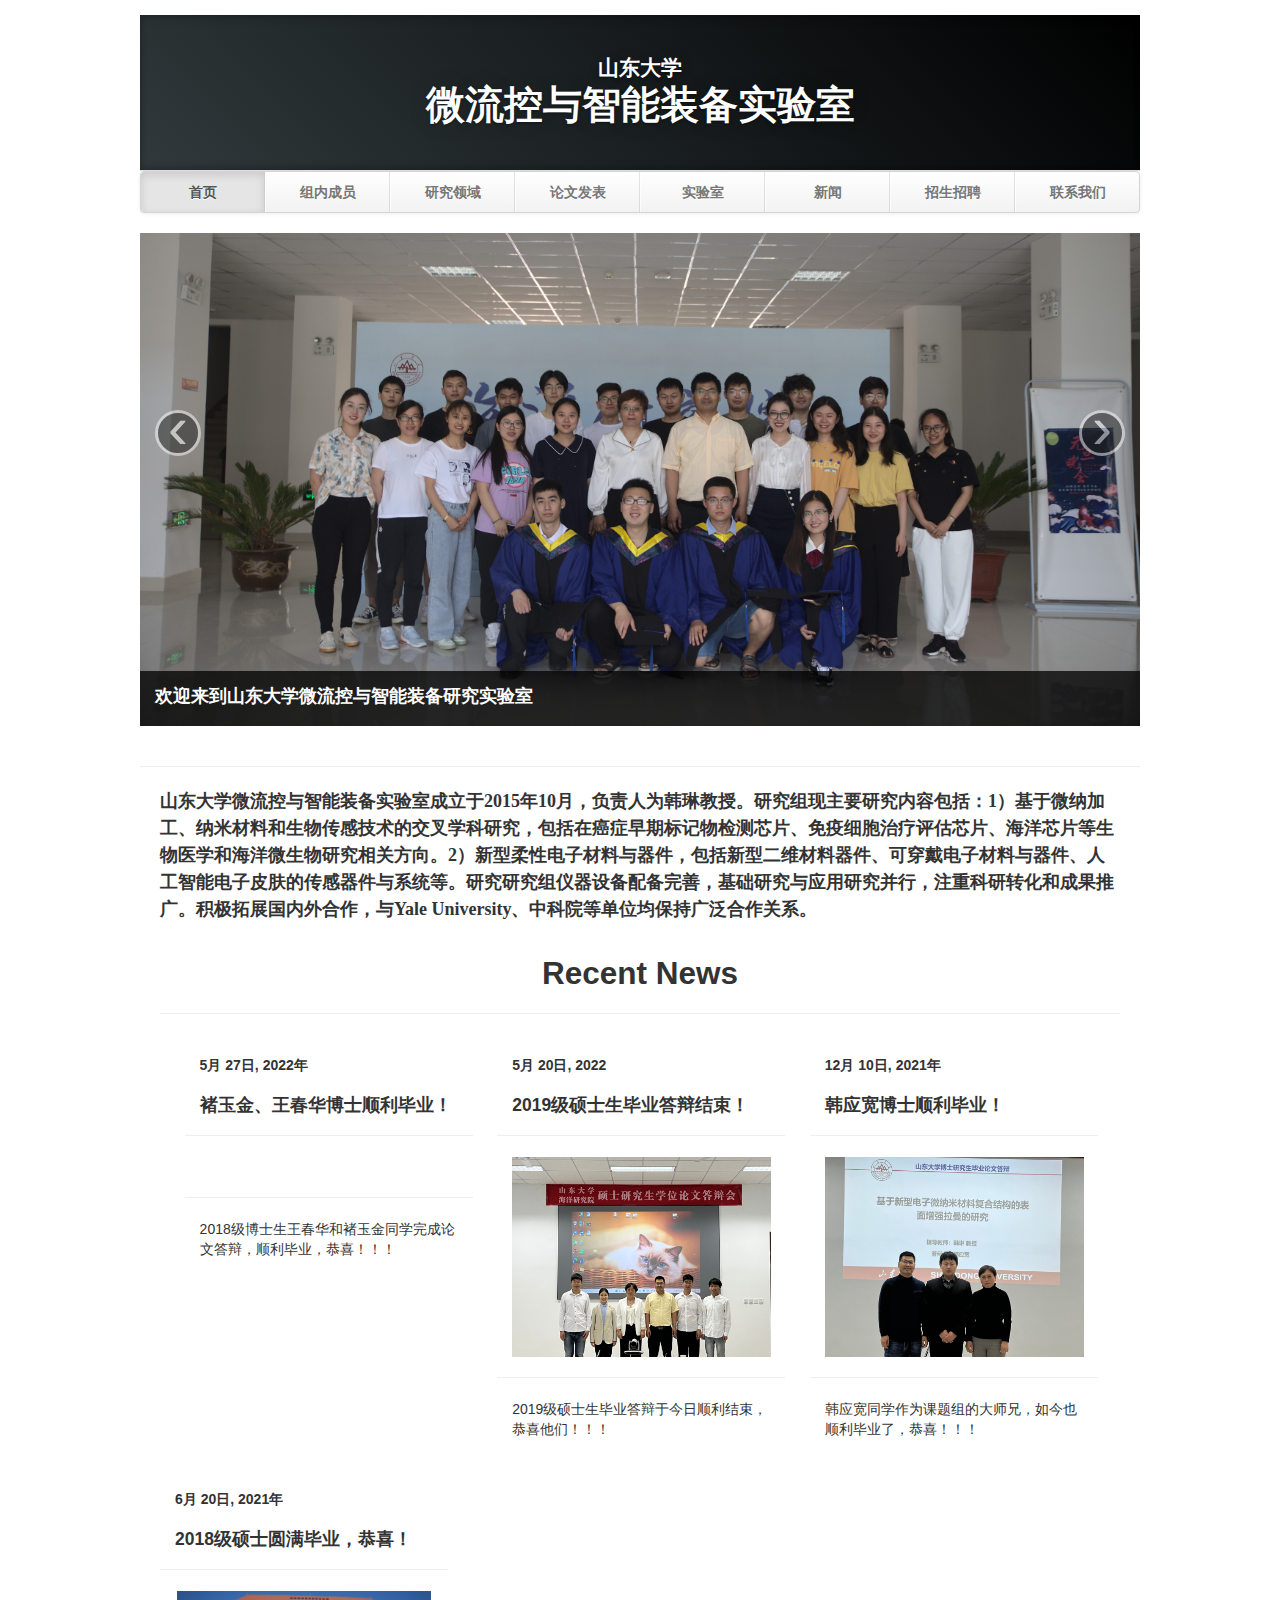
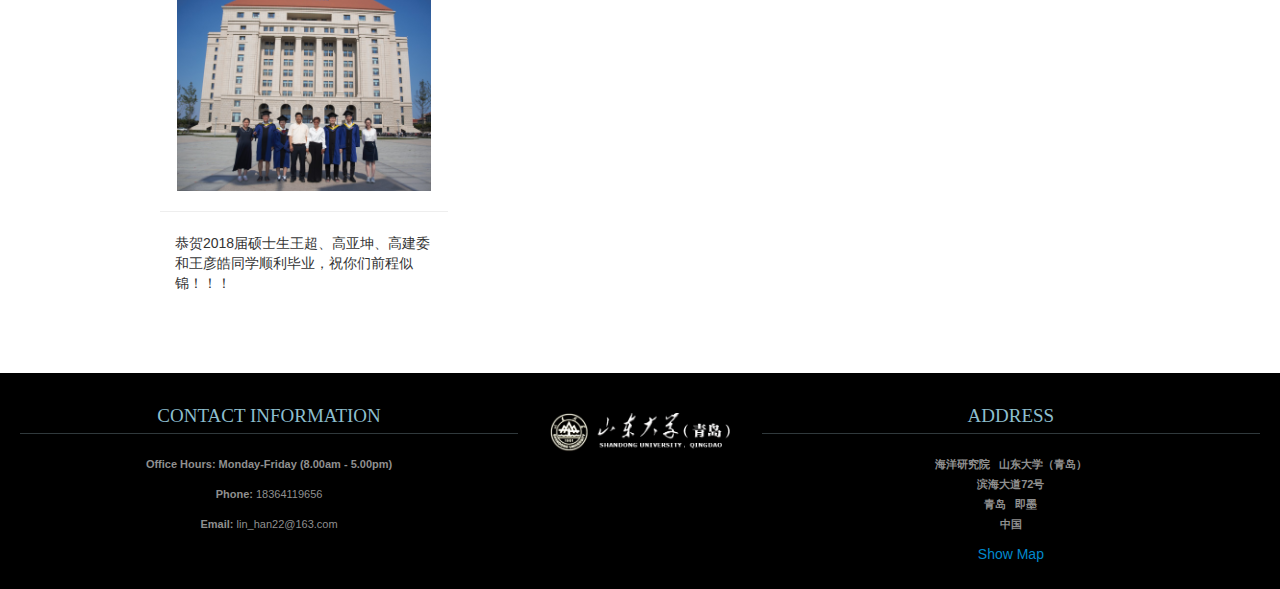
==== commit a2137239: "Add files via upload" ====
--- a/index.html
+++ b/index.html
@@ -72,10 +72,10 @@
             <div class="row-fluid marketing">
                <div class="span12"  style="font-family:Simsun"><span style="font-weight:bold;">
                   <p>
-                    <font size="4"><b>
+                    <font size="4"><font style="line-height:1.5;"><b>
                      山东大学微流控与智能装备实验室成立于2015年10月，负责人为韩琳教授。研究组现主要研究内容包括：1）基于微纳加工、纳米材料和生物传感技术的交叉学科研究，包括在癌症早期标记物检测芯片、免疫细胞治疗评估芯片、海洋芯片等生物医学和海洋微生物研究相关方向。2）新型柔性电子材料与器件，包括新型二维材料器件、可穿戴电子材料与器件、人工智能电子皮肤的传感器件与系统等。研究研究组仪器设备配备完善，基础研究与应用研究并行，注重科研转化和成果推广。积极拓展国内外合作，与Yale University、中科院等单位均保持广泛合作关系。
                     </b>
-                    </font>
+                    </font></font>
                   </p>
                   <br/>
                </div>
@@ -85,7 +85,26 @@
                   <hr>
                </div>
                <div class="span4 feature-item">
-                     <h5> <span class="date">5月 20日, 2020</span> </h5>
+                  <h5> <span class="date"> 5月 27日, 2022年 </span> </h5>
+                  <h4 class="feature-heading">
+                     褚玉金、王春华博士顺利毕业！
+                     </a>
+                     <br/>
+                  </h4>
+                  <hr>
+                  <div class="centered">
+                    <!--  <a href="https://unsplash.com/photos/CPmrdbbpnXg"> -->
+                     <img src="thumbs/cyj_wch.jpg" alt=""></a>
+                  </div>
+                  <hr>
+                  <p>
+                     2018级博士生王春华和褚玉金同学完成论文答辩，顺利毕业，恭喜！！！
+                  </p>
+                  <br/>
+                  <br/>
+               </div>
+               <div class="span4 feature-item">
+                     <h5> <span class="date">5月 20日, 2022</span> </h5>
                      <h4 class="feature-heading">
                         <!-- <a href="http://mechanical.illinois.edu/news/miljkovic-pleased-join-%E2%80%98powerhouse%E2%80%99-illinois"> -->
                         2019级硕士生毕业答辩结束！
@@ -102,10 +121,11 @@
                      </p>
                      <br/>             
                </div>
+               
                <div class="span4 feature-item">
                   <h5> <span class="date"> 12月 10日, 2021年 </span> </h5>
                   <h4 class="feature-heading">
-                     恭喜韩应宽博士顺利毕业！
+                     韩应宽博士顺利毕业！
                      </a>
                      <br/>
                   </h4>
@@ -119,8 +139,9 @@
                      韩应宽同学作为课题组的大师兄，如今也顺利毕业了，恭喜！！！
                   </p>
                   <br/>
-                  <br/>
-               </div>
+               </div>
+            </div>
+            <div class="row-fluid">
                <div class="span4 feature-item">
                   <h5> <span class="date">6月 20日, 2021年</span> </h5>
                   <h4 class="feature-heading">
@@ -140,18 +161,6 @@
                   </p>
                   <br/>
                </div>
-            </div>
-            <div class="row-fluid">
-               <!-- <div class="span4 feature-item">
-                  <h4 class="feature-heading"><a href="https://unsplash.com/photos/QvbLjB9pHLM">Lorem ipsum dolor sit amet, consectetur adipiscing elit. Ut sit amet ultrices velit habitasse platea</a></h4>
-                  <hr>
-                  <div class="centered">
-                     <a href="https://unsplash.com/photos/QvbLjB9pHLM"><img src="thumbs/ivanov-crop.JPG" alt=""></a>
-                  </div>
-                  <hr>
-                  <p>Aecenas consectetur vestibulum orci ut vulputate. Aenean cursus finibus pulvinar <a href="https://unsplash.com/photos/QvbLjB9pHLM">here</a>. </p>
-                  <br/>
-               </div> -->
                <!-- <div class="span4 feature-item">
                   <h4 class="feature-heading"><a href="https://unsplash.com/photos/lQGJCMY5qcM">Maecenas placerat ullamcorper eros a vehicula. Duis mollis tortor ut elit elementum</a></h4>
                   <hr>
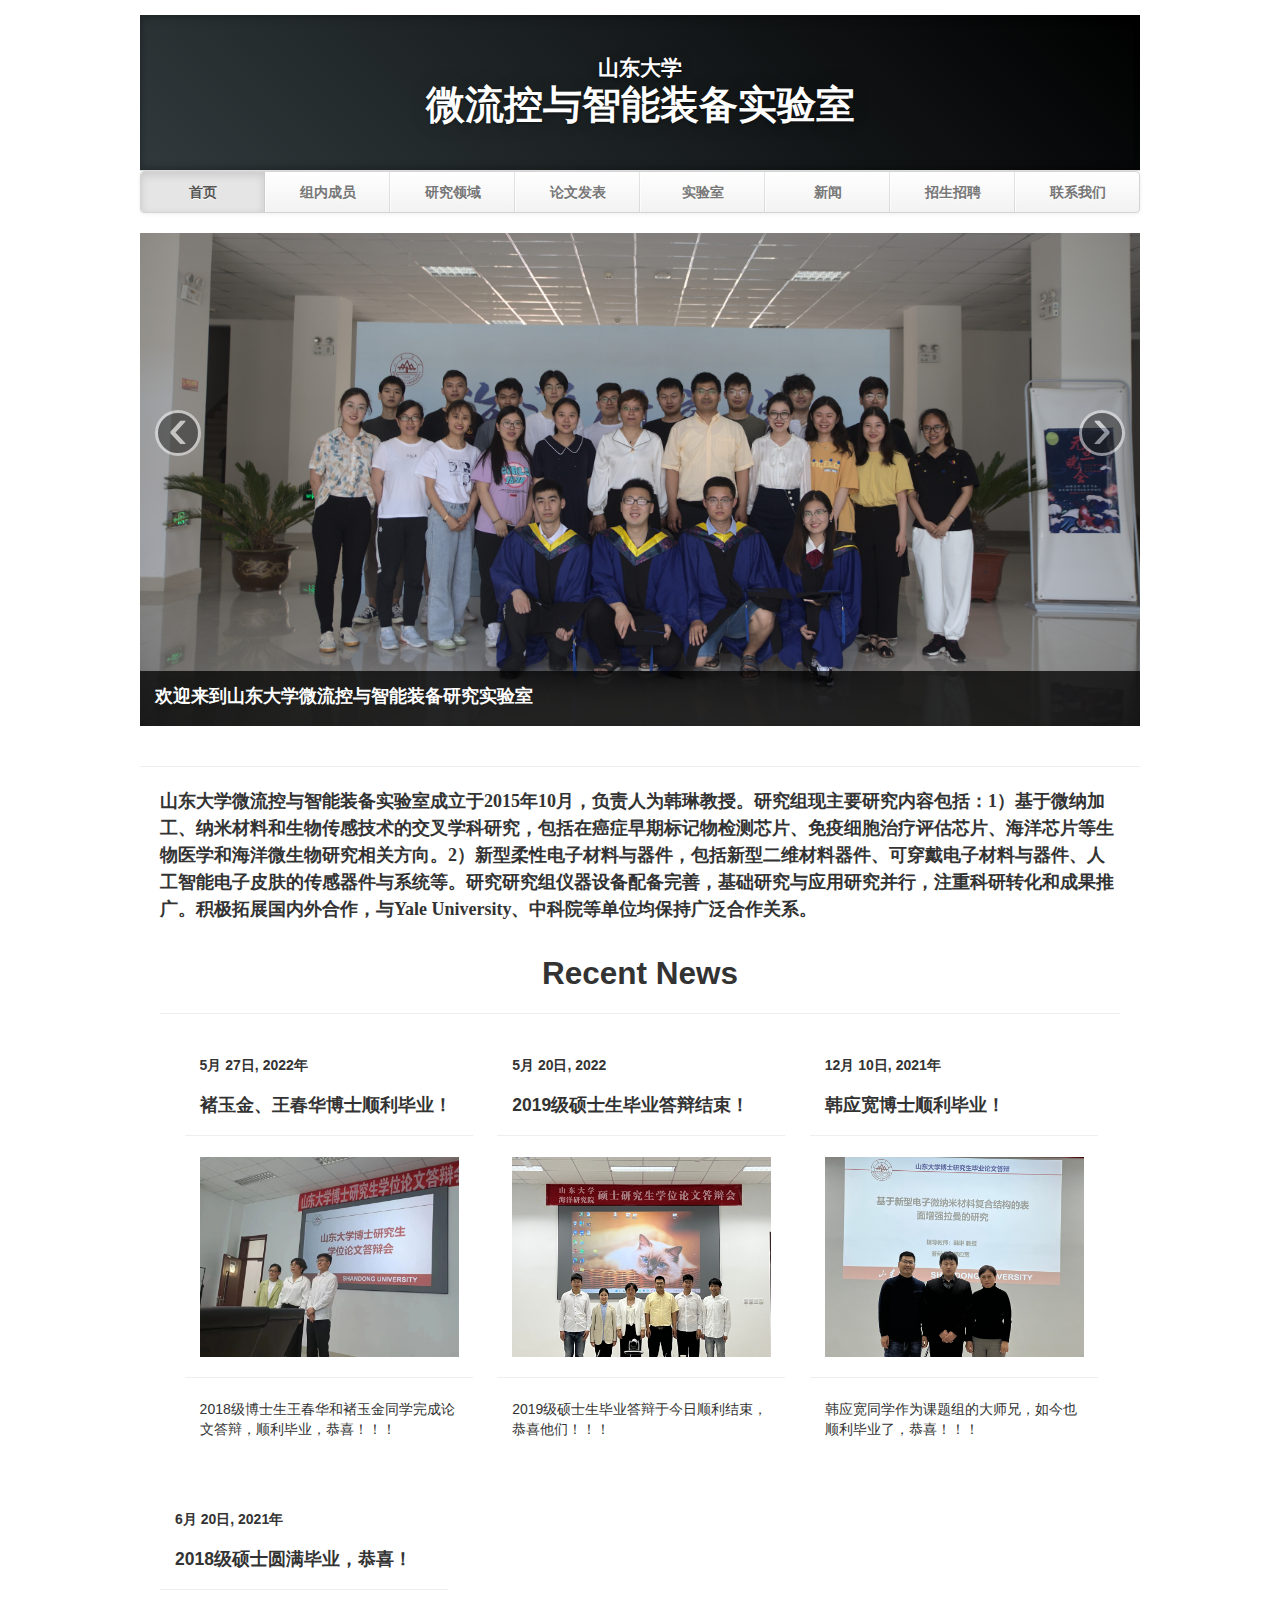
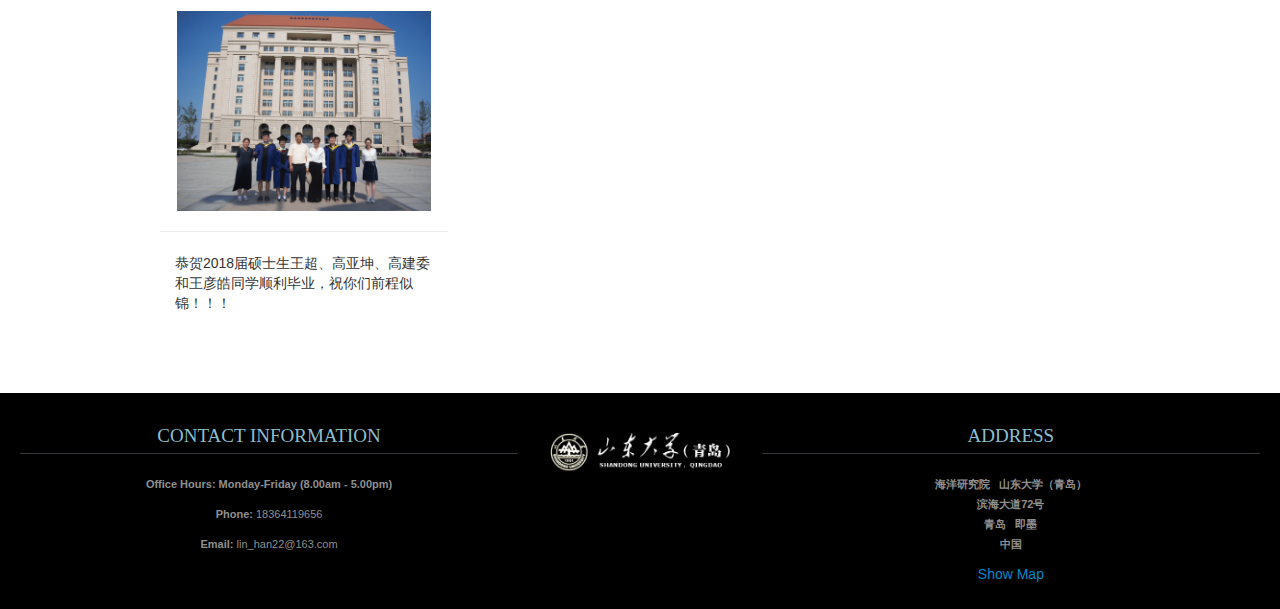
==== commit 56f098d9: "Add files via upload" ====
--- a/index.html
+++ b/index.html
@@ -28,7 +28,7 @@
                         <li><a href="publications.html">论文发表</a></li>
                         <li><a href="gallery.html">实验室</a></li>
                         <li><a href="news.html">新闻</a></li>
-                        <li><a href="teaching.html">招生招聘</a></li>
+                        <li><a href="recruitment.html">招生招聘</a></li>
                         <li><a href="contact.html">联系我们</a></li>
                      </ul>
                   </div>
